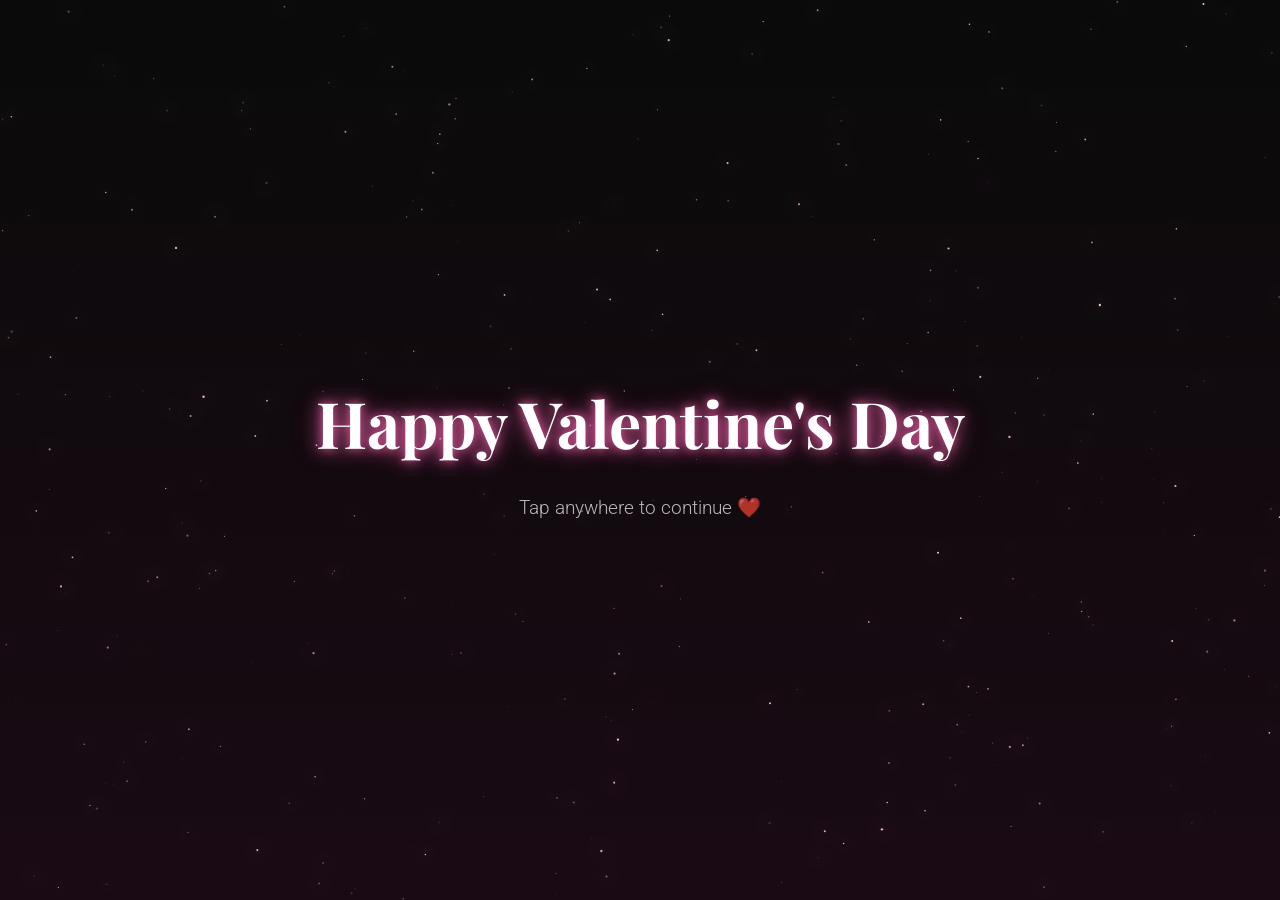
==== index.html @ 5294c1ed "Initial commit - Valentine's Day 2026 interactive website Features: - Stage 1: Photo gallery with 5 " ====
<!DOCTYPE html>
<html lang="en">
<head>
    <meta charset="UTF-8">
    <meta name="viewport" content="width=device-width, initial-scale=1.0">
    <title>Happy Valentine's Day ❤️</title>
    <link rel="preconnect" href="https://fonts.googleapis.com">
    <link rel="preconnect" href="https://fonts.gstatic.com" crossorigin>
    <link href="https://fonts.googleapis.com/css2?family=Playfair+Display:wght@400;700&family=Roboto:wght@300;400&display=swap" rel="stylesheet">
    <link rel="stylesheet" href="css/style.css">
</head>
<body>
    <!-- Canvas for animated starfield background -->
    <canvas id="background"></canvas>

    <!-- STAGE 1: Photo Gallery with Click-through Progression -->
    <div id="stage-1" class="game-stage">
        <!-- Photo layers for parallax (5 random photos will be loaded by JS) -->
        <div class="photo-layer layer-1"></div>
        <div class="photo-layer layer-2"></div>
        <div class="photo-layer layer-3"></div>
        <div class="photo-layer layer-4"></div>
        <div class="photo-layer layer-5"></div>

        <!-- Text overlay container -->
        <div id="text-overlay">
            <p id="progressive-text">Happy Valentine's Day</p>
            <div id="tap-hint">Tap anywhere to continue ❤️</div>
        </div>
    </div>

    <!-- TRANSITION: Game Invitation Popup -->
    <div id="game-transition" class="game-popup" style="display: none;">
        <div class="popup-content">
            <h2>Let's play a little game...</h2>
            <button id="start-game-btn" class="game-button">Let's Go! 💕</button>
        </div>
    </div>

    <!-- STAGE 2: Timeline Ordering Game -->
    <div id="stage-2" class="game-stage" style="display: none;">
        <div class="game-header">
            <h2>Put these moments in order...</h2>
            <p class="game-instruction">Drag the photos from earliest to latest (left to right)</p>
        </div>

        <!-- Drop zones for timeline ordering -->
        <div class="timeline-container">
            <div class="drop-zone" data-position="1">
                <span class="zone-label">First</span>
            </div>
            <div class="drop-zone" data-position="2">
                <span class="zone-label">Second</span>
            </div>
            <div class="drop-zone" data-position="3">
                <span class="zone-label">Third</span>
            </div>
        </div>

        <!-- Draggable photos for timeline (will be loaded by JS) -->
        <div class="photo-timeline timeline-photo-1" data-photo="13"></div>
        <div class="photo-timeline timeline-photo-2" data-photo="14"></div>
        <div class="photo-timeline timeline-photo-3" data-photo="16"></div>

        <button id="check-order-btn" class="game-button">Check My Answer</button>
    </div>

    <!-- STAGE 3: Jigsaw Puzzle Game -->
    <div id="stage-3" class="game-stage" style="display: none;">
        <div class="game-header">
            <h2>Put the pieces together...</h2>
            <p class="game-instruction">Drag the puzzle pieces to their correct spots</p>
        </div>

        <!-- Puzzle grid (drop zones) -->
        <div id="puzzle-grid">
            <!-- 12 drop zones will be generated by JS (3×4 grid) -->
        </div>

        <!-- Puzzle pieces container (draggable pieces) -->
        <div id="puzzle-pieces-container">
            <!-- 12 draggable pieces will be generated by JS -->
        </div>

        <button id="check-puzzle-btn" class="game-button">Check Puzzle</button>
    </div>

    <!-- STAGE 4: Victory - Swirling Photos with Spotify Link -->
    <div id="stage-4" class="game-stage" style="display: none;">
        <div class="swirl-container">
            <!-- Photos will be added here by JS and animated in a circle -->
        </div>

        <div class="victory-center">
            <h2 class="victory-text">You Did It! 🎉</h2>
            <a href="https://open.spotify.com/playlist/YOUR_PLAYLIST_ID"
               target="_blank"
               class="spotify-link game-button">
                Claim Your Prize 🎵
            </a>
        </div>
    </div>

    <script src="js/script.js"></script>
</body>
</html>
---- css/style.css ----
/* ============================================
   MINIMAL VALENTINE'S DAY WEBSITE - CSS
   ============================================ */

/* Reset & Base Styles */
* {
    margin: 0;
    padding: 0;
    box-sizing: border-box;
}

body {
    overflow: hidden;
    font-family: 'Roboto', sans-serif;
    background: #0a0a0a;
    cursor: pointer;
    height: 100vh;
    width: 100vw;
}

/* Canvas Background - Starfield Animation */
#background {
    position: fixed;
    top: 0;
    left: 0;
    width: 100vw;
    height: 100vh;
    z-index: -1;
}

/* ==========================================
   GAME STAGES
   ========================================== */

.game-stage {
    position: fixed;
    top: 0;
    left: 0;
    width: 100vw;
    height: 100vh;
    z-index: 10;
    display: flex;
    flex-direction: column;
    align-items: center;
    justify-content: center;
    padding: 2rem;
}

.game-header {
    text-align: center;
    margin-bottom: 2rem;
    z-index: 50;
}

.game-header h2 {
    font-size: clamp(2rem, 4vw, 3rem);
    color: white;
    font-family: 'Playfair Display', serif;
    text-shadow:
        0 0 10px rgba(255, 105, 180, 0.8),
        0 0 20px rgba(255, 105, 180, 0.6),
        2px 2px 4px rgba(0, 0, 0, 0.8);
    margin-bottom: 0.5rem;
}

.game-instruction {
    font-size: clamp(1rem, 2vw, 1.3rem);
    color: rgba(255, 255, 255, 0.8);
    font-weight: 300;
}

.game-button {
    background: linear-gradient(135deg, #ff6b9d, #c44569);
    border: none;
    color: white;
    font-size: 1.2rem;
    font-weight: 600;
    padding: 1rem 2.5rem;
    border-radius: 50px;
    cursor: pointer;
    box-shadow: 0 10px 30px rgba(255, 107, 157, 0.4);
    transition: all 0.3s ease;
    margin-top: 2rem;
    z-index: 50;
}

.game-button:hover {
    transform: translateY(-2px);
    box-shadow: 0 15px 40px rgba(255, 107, 157, 0.6);
}

.game-button:active {
    transform: translateY(0);
}

/* ==========================================
   GAME TRANSITION POPUP
   ========================================== */

.game-popup {
    position: fixed;
    top: 0;
    left: 0;
    width: 100vw;
    height: 100vh;
    background: rgba(0, 0, 0, 0.85);
    backdrop-filter: blur(10px);
    z-index: 200;
    display: flex;
    align-items: center;
    justify-content: center;
    opacity: 0;
    animation: fadeIn 0.5s ease forwards;
}

@keyframes fadeIn {
    to { opacity: 1; }
}

.popup-content {
    background: rgba(20, 10, 20, 0.9);
    padding: 3rem 4rem;
    border-radius: 24px;
    border: 2px solid rgba(255, 105, 180, 0.5);
    box-shadow:
        0 20px 60px rgba(0, 0, 0, 0.8),
        0 0 40px rgba(255, 105, 180, 0.3);
    text-align: center;
    animation: popupSlide 0.5s ease 0.2s backwards;
}

@keyframes popupSlide {
    from {
        transform: translateY(-50px);
        opacity: 0;
    }
    to {
        transform: translateY(0);
        opacity: 1;
    }
}

.popup-content h2 {
    font-size: clamp(2rem, 5vw, 3.5rem);
    color: white;
    font-family: 'Playfair Display', serif;
    text-shadow:
        0 0 10px rgba(255, 105, 180, 0.8),
        0 0 20px rgba(255, 105, 180, 0.6),
        2px 2px 4px rgba(0, 0, 0, 0.8);
    margin-bottom: 1rem;
}

/* ==========================================
   STAGE 1: PHOTO GALLERY
   ========================================== */

#stage-1 {
    padding: 0;
}

/* ==========================================
   STAGE 2: TIMELINE ORDERING
   ========================================== */

.timeline-container {
    display: flex;
    gap: 2rem;
    justify-content: center;
    align-items: center;
    margin-bottom: 3rem;
    z-index: 20;
}

.drop-zone {
    width: 250px;
    height: 350px;
    border: 3px dashed rgba(255, 105, 180, 0.5);
    border-radius: 16px;
    background: rgba(255, 255, 255, 0.05);
    display: flex;
    align-items: center;
    justify-content: center;
    position: relative;
    transition: all 0.3s ease;
}

.drop-zone.drag-over {
    border-color: rgba(255, 105, 180, 1);
    background: rgba(255, 105, 180, 0.1);
    transform: scale(1.05);
}

.drop-zone.filled {
    border-style: solid;
    border-color: rgba(255, 105, 180, 0.8);
}

.zone-label {
    position: absolute;
    bottom: 10px;
    font-size: 1rem;
    color: rgba(255, 255, 255, 0.6);
    font-weight: 600;
}

.photo-timeline {
    position: absolute;
    width: 220px;
    height: 300px;
    background-size: cover;
    background-position: center;
    border-radius: 12px;
    cursor: grab;
    box-shadow:
        0 15px 40px rgba(0, 0, 0, 0.5),
        0 0 20px rgba(255, 105, 180, 0.3);
    transition: transform 0.2s ease, box-shadow 0.2s ease;
    user-select: none;
    touch-action: none;
    z-index: 30;
}

.photo-timeline:hover {
    transform: scale(1.05);
    box-shadow:
        0 20px 50px rgba(0, 0, 0, 0.6),
        0 0 30px rgba(255, 105, 180, 0.5);
}

.photo-timeline.dragging {
    cursor: grabbing;
    opacity: 0.7;
    z-index: 100;
}

.photo-timeline.in-zone {
    cursor: grab;
    opacity: 1;
}

/* ==========================================
   STAGE 3: JIGSAW PUZZLE
   ========================================== */

#puzzle-grid {
    display: grid;
    grid-template-columns: repeat(3, 1fr);
    grid-template-rows: repeat(3, 1fr);
    gap: 4px;
    width: 720px;
    height: 405px;
    max-width: 90vw;
    max-height: calc(90vw * 9 / 16);
    background: rgba(255, 255, 255, 0.05);
    padding: 8px;
    border-radius: 16px;
    margin: 0 auto 2rem;
    z-index: 20;
}

.puzzle-slot {
    border: 2px dashed rgba(255, 105, 180, 0.3);
    border-radius: 8px;
    background: rgba(255, 255, 255, 0.02);
    transition: all 0.3s ease;
    position: relative;
    overflow: hidden;
    cursor: pointer;
}

.puzzle-slot:hover {
    border-color: rgba(255, 105, 180, 0.6);
    background: rgba(255, 105, 180, 0.05);
}

.puzzle-slot.filled {
    border-style: solid;
    border-color: rgba(255, 105, 180, 0.6);
    cursor: default;
    pointer-events: none;
}

#puzzle-pieces-container {
    position: fixed;
    top: 0;
    left: 0;
    width: 100vw;
    height: 100vh;
    z-index: 30;
    pointer-events: none; /* Let clicks pass through to slots */
}

#puzzle-pieces-container .puzzle-piece {
    pointer-events: auto; /* But pieces themselves are clickable */
}

.puzzle-piece {
    position: absolute;
    width: 240px;
    height: 135px;
    background-color: rgba(255, 105, 180, 0.2); /* Fallback if image missing */
    background-size: 720px 405px; /* 3×3 grid scaled to piece size (16:9 ratio) */
    background-repeat: no-repeat;
    border-radius: 8px;
    cursor: pointer;
    box-shadow:
        0 8px 20px rgba(0, 0, 0, 0.5),
        0 0 15px rgba(255, 105, 180, 0.3);
    transition: transform 0.2s ease, box-shadow 0.2s ease, border 0.2s ease;
    user-select: none;
    border: 3px solid rgba(255, 255, 255, 0.2);
}

.puzzle-piece:hover {
    transform: scale(1.05);
    box-shadow:
        0 12px 30px rgba(0, 0, 0, 0.6),
        0 0 25px rgba(255, 105, 180, 0.5);
    border-color: rgba(255, 255, 255, 0.4);
}

.puzzle-piece.selected {
    border: 3px solid rgba(255, 105, 180, 1);
    box-shadow:
        0 12px 40px rgba(0, 0, 0, 0.7),
        0 0 40px rgba(255, 105, 180, 0.8),
        inset 0 0 20px rgba(255, 105, 180, 0.3);
    z-index: 100;
    animation: selectedPulse 1s ease-in-out infinite;
}

@keyframes selectedPulse {
    0%, 100% {
        box-shadow:
            0 12px 40px rgba(0, 0, 0, 0.7),
            0 0 40px rgba(255, 105, 180, 0.8),
            inset 0 0 20px rgba(255, 105, 180, 0.3);
    }
    50% {
        box-shadow:
            0 15px 50px rgba(0, 0, 0, 0.8),
            0 0 60px rgba(255, 105, 180, 1),
            inset 0 0 30px rgba(255, 105, 180, 0.5);
    }
}

.puzzle-piece.in-slot {
    cursor: default;
    pointer-events: none;
    border-color: rgba(255, 255, 255, 0.3);
}

/* Responsive puzzle */
@media (max-width: 768px) {
    #puzzle-grid {
        width: 90vw;
        height: calc(90vw * 9 / 16);
        max-height: 50vh;
    }

    .puzzle-piece {
        width: 160px;
        height: 90px;
        background-size: 480px 270px;
    }
}

/* ==========================================
   STAGE 4: VICTORY - SWIRLING PHOTOS
   ========================================== */

.swirl-container {
    position: absolute;
    top: 50%;
    left: 50%;
    transform: translate(-50%, -50%);
    width: 80vmin;
    height: 80vmin;
    z-index: 5;
}

.swirl-photo {
    position: absolute;
    width: 200px;
    height: 280px;
    background-size: cover;
    background-position: center;
    border-radius: 12px;
    box-shadow:
        0 15px 40px rgba(0, 0, 0, 0.6),
        0 0 30px rgba(255, 105, 180, 0.4);
    animation: orbit 20s linear infinite;
    transform-origin: center;
}

/* Each photo orbits at a different offset */
.swirl-photo:nth-child(1) {
    animation-delay: 0s;
}

.swirl-photo:nth-child(2) {
    animation-delay: -6.67s; /* 1/3 of 20s */
}

.swirl-photo:nth-child(3) {
    animation-delay: -13.34s; /* 2/3 of 20s */
}

@keyframes orbit {
    from {
        transform: rotate(0deg) translateX(250px) rotate(0deg);
    }
    to {
        transform: rotate(360deg) translateX(250px) rotate(-360deg);
    }
}

.victory-center {
    position: absolute;
    top: 50%;
    left: 50%;
    transform: translate(-50%, -50%);
    text-align: center;
    z-index: 100;
    animation: victoryPulse 2s ease-in-out infinite;
}

@keyframes victoryPulse {
    0%, 100% {
        transform: translate(-50%, -50%) scale(1);
    }
    50% {
        transform: translate(-50%, -50%) scale(1.05);
    }
}

.victory-text {
    font-size: clamp(2.5rem, 6vw, 4rem);
    color: white;
    font-family: 'Playfair Display', serif;
    text-shadow:
        0 0 20px rgba(255, 105, 180, 1),
        0 0 40px rgba(255, 105, 180, 0.8),
        0 0 60px rgba(255, 105, 180, 0.6),
        4px 4px 8px rgba(0, 0, 0, 0.9);
    margin-bottom: 2rem;
    animation: glow 2s ease-in-out infinite;
}

@keyframes glow {
    0%, 100% {
        text-shadow:
            0 0 20px rgba(255, 105, 180, 1),
            0 0 40px rgba(255, 105, 180, 0.8),
            0 0 60px rgba(255, 105, 180, 0.6),
            4px 4px 8px rgba(0, 0, 0, 0.9);
    }
    50% {
        text-shadow:
            0 0 30px rgba(255, 105, 180, 1),
            0 0 60px rgba(255, 105, 180, 1),
            0 0 90px rgba(255, 105, 180, 0.8),
            4px 4px 8px rgba(0, 0, 0, 0.9);
    }
}

.spotify-link {
    display: inline-block;
    text-decoration: none;
    font-size: 1.5rem;
    animation: linkBounce 1s ease-in-out infinite;
}

@keyframes linkBounce {
    0%, 100% {
        transform: translateY(0);
    }
    50% {
        transform: translateY(-10px);
    }
}

/* ==========================================
   STAGE 1: PHOTO GALLERY
   ========================================== */

#stage-1 {
    padding: 0;
}

/* Photo Layers - Parallax Effect + Draggable */
.photo-layer {
    position: fixed;
    width: 70%;
    max-width: 500px;
    height: 55%;
    background-size: cover;
    background-position: center;
    background-repeat: no-repeat;
    border-radius: 16px;
    opacity: 0;
    transition: opacity 1s ease, transform 0.3s ease-out;
    box-shadow:
        0 25px 80px rgba(0, 0, 0, 0.6),
        0 0 40px rgba(255, 105, 180, 0.2);
    will-change: transform;
    pointer-events: auto; /* Enable clicks for dragging */
    user-select: none; /* Prevent text selection during drag */
    -webkit-user-select: none;
    -moz-user-select: none;
    touch-action: none; /* Prevent scrolling while dragging on touch devices */
}

/* Photo positioning for Stage 1 (Gallery) - backgrounds set by JS */
#stage-1 .layer-1 {
    top: 10%;
    left: 5%;
    z-index: 5;
}

#stage-1 .layer-2 {
    top: 25%;
    right: 8%;
    z-index: 4;
}

#stage-1 .layer-3 {
    top: 50%;
    left: 10%;
    z-index: 3;
}

#stage-1 .layer-4 {
    bottom: 20%;
    right: 15%;
    z-index: 2;
}

#stage-1 .layer-5 {
    bottom: 5%;
    left: 50%;
    transform: translateX(-50%);
    z-index: 1;
}

/* Timeline photo backgrounds - set by JS */

/* Uncomment if using 4th and 5th photos */
/*
.layer-4 {
    top: 20%;
    right: 8%;
    z-index: 2;
    background-image: url('../images/photos/photo4.jpg');
}

.layer-5 {
    bottom: 20%;
    right: 15%;
    z-index: 1;
    background-image: url('../images/photos/photo5.jpg');
}
*/

/* Text Overlay - Center positioned */
#text-overlay {
    position: fixed;
    top: 50%;
    left: 50%;
    transform: translate(-50%, -50%);
    z-index: 100;
    width: 90%;
    max-width: 800px;
    text-align: center;
    pointer-events: none;
}

#progressive-text {
    font-size: clamp(2rem, 5vw, 4rem);
    font-weight: 700;
    color: white;
    text-align: center;
    text-shadow:
        0 0 10px rgba(255, 105, 180, 0.8),
        0 0 20px rgba(255, 105, 180, 0.6),
        0 0 30px rgba(255, 105, 180, 0.4),
        2px 2px 4px rgba(0, 0, 0, 0.8);
    font-family: 'Playfair Display', serif;
    transition: opacity 0.5s ease;
    line-height: 1.3;
    margin-bottom: 0;
}

#tap-hint {
    margin-top: 2rem;
    font-size: 1.2rem;
    color: rgba(255, 255, 255, 0.7);
    font-weight: 300;
    animation: pulse 2s infinite;
}

/* Animations */
@keyframes pulse {
    0%, 100% {
        opacity: 0.5;
        transform: scale(1);
    }
    50% {
        opacity: 1;
        transform: scale(1.05);
    }
}

@keyframes drift {
    0%, 100% {
        transform: translate(0, 0);
    }
    25% {
        transform: translate(10px, -10px);
    }
    50% {
        transform: translate(-5px, 5px);
    }
    75% {
        transform: translate(5px, 10px);
    }
}

/* Mobile Optimization */
@media (max-width: 768px) {
    .photo-layer {
        width: 85%;
        height: 45%;
        max-width: none;
    }

    /* Stack photos more vertically on mobile (Stage 3) */
    #stage-3 .layer-1 {
        top: 10%;
        left: 7.5%;
    }

    #stage-3 .layer-2 {
        top: 40%;
        right: 7.5%;
    }

    #stage-3 .layer-3 {
        bottom: 10%;
        left: 7.5%;
    }

    #progressive-text {
        font-size: clamp(1.5rem, 6vw, 3rem);
    }

    #tap-hint {
        font-size: 1rem;
        margin-top: 1.5rem;
    }

    /* Timeline game mobile adjustments */
    .timeline-container {
        flex-direction: column;
        gap: 1rem;
    }

    .drop-zone {
        width: 200px;
        height: 280px;
    }

    .photo-timeline {
        width: 180px;
        height: 250px;
    }

    .game-button {
        font-size: 1rem;
        padding: 0.8rem 2rem;
    }
}

/* Very small mobile screens */
@media (max-width: 480px) {
    .photo-layer {
        width: 90%;
        height: 40%;
    }

    #progressive-text {
        font-size: clamp(1.2rem, 7vw, 2.5rem);
    }
}

/* Landscape mobile orientation */
@media (max-height: 600px) and (orientation: landscape) {
    .photo-layer {
        height: 70%;
        width: 50%;
    }

    #progressive-text {
        font-size: clamp(1.5rem, 4vh, 2.5rem);
    }

    #tap-hint {
        margin-top: 1rem;
        font-size: 0.9rem;
    }
}
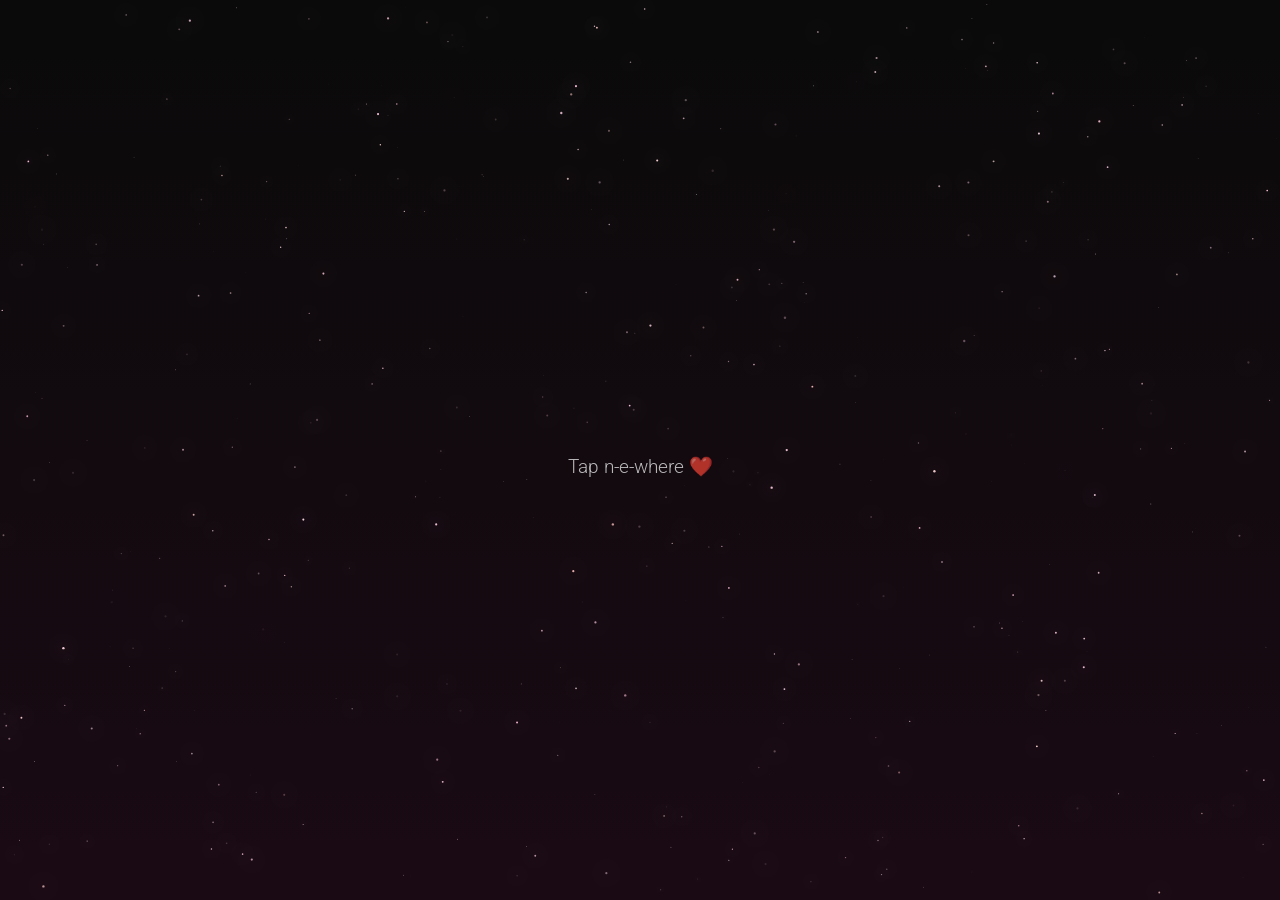
==== commit cf280357: "Update text and messages with Spanish content - Updated gallery text sequence to Spanish love messag" ====
--- a/index.html
+++ b/index.html
@@ -24,15 +24,15 @@
 
         <!-- Text overlay container -->
         <div id="text-overlay">
-            <p id="progressive-text">Happy Valentine's Day</p>
-            <div id="tap-hint">Tap anywhere to continue ❤️</div>
+            <p id="progressive-text"></p>
+            <div id="tap-hint">Tap n-e-where ❤️</div>
         </div>
     </div>
 
     <!-- TRANSITION: Game Invitation Popup -->
     <div id="game-transition" class="game-popup" style="display: none;">
         <div class="popup-content">
-            <h2>Let's play a little game...</h2>
+            <h2>Redypajugar?</h2>
             <button id="start-game-btn" class="game-button">Let's Go! 💕</button>
         </div>
     </div>
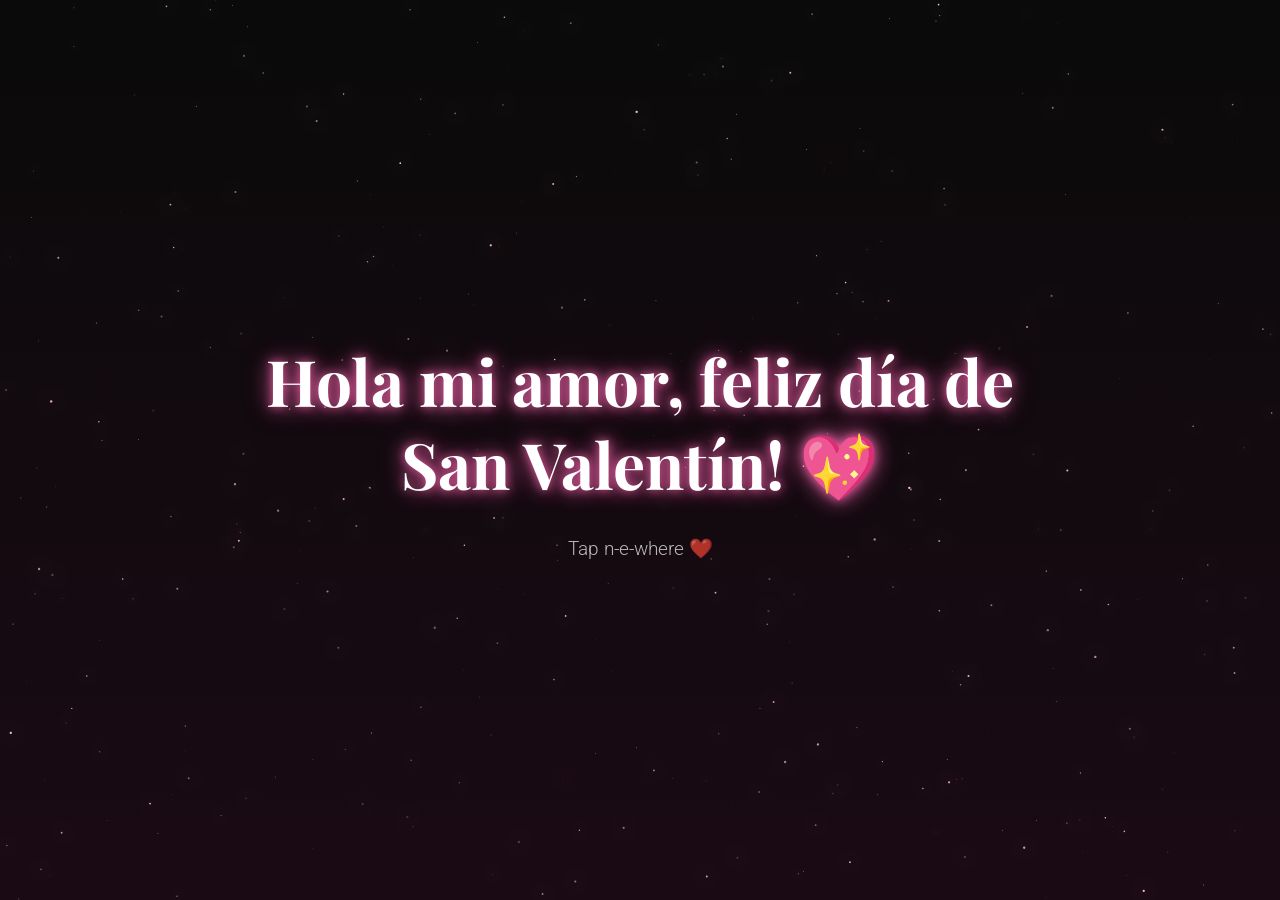
==== commit 80be7597: "Add Reset button and conditional Check Puzzle button - Added Reset button to return puzzle pieces to" ====
--- a/index.html
+++ b/index.html
@@ -82,7 +82,10 @@
             <!-- 12 draggable pieces will be generated by JS -->
         </div>
 
-        <button id="check-puzzle-btn" class="game-button">Check Puzzle</button>
+        <div class="puzzle-buttons">
+            <button id="reset-puzzle-btn" class="game-button secondary-button">Reset</button>
+            <button id="check-puzzle-btn" class="game-button" style="display: none;">Check Puzzle</button>
+        </div>
     </div>
 
     <!-- STAGE 4: Victory - Swirling Photos with Spotify Link -->
@@ -93,7 +96,7 @@
 
         <div class="victory-center">
             <h2 class="victory-text">You Did It! 🎉</h2>
-            <a href="https://open.spotify.com/playlist/YOUR_PLAYLIST_ID"
+            <a href="https://open.spotify.com/playlist/5ZgqlgCvUXYFbsgUpEs50I?si=8c0a952037644d30"
                target="_blank"
                class="spotify-link game-button">
                 Claim Your Prize 🎵
--- a/css/style.css
+++ b/css/style.css
@@ -91,6 +91,23 @@
 
 .game-button:active {
     transform: translateY(0);
+}
+
+.puzzle-buttons {
+    display: flex;
+    gap: 1rem;
+    justify-content: center;
+    margin-top: 2rem;
+}
+
+.secondary-button {
+    background: linear-gradient(135deg, rgba(255, 255, 255, 0.2), rgba(255, 255, 255, 0.1));
+    border: 2px solid rgba(255, 105, 180, 0.5);
+}
+
+.secondary-button:hover {
+    background: linear-gradient(135deg, rgba(255, 255, 255, 0.3), rgba(255, 255, 255, 0.2));
+    border-color: rgba(255, 105, 180, 0.8);
 }
 
 /* ==========================================
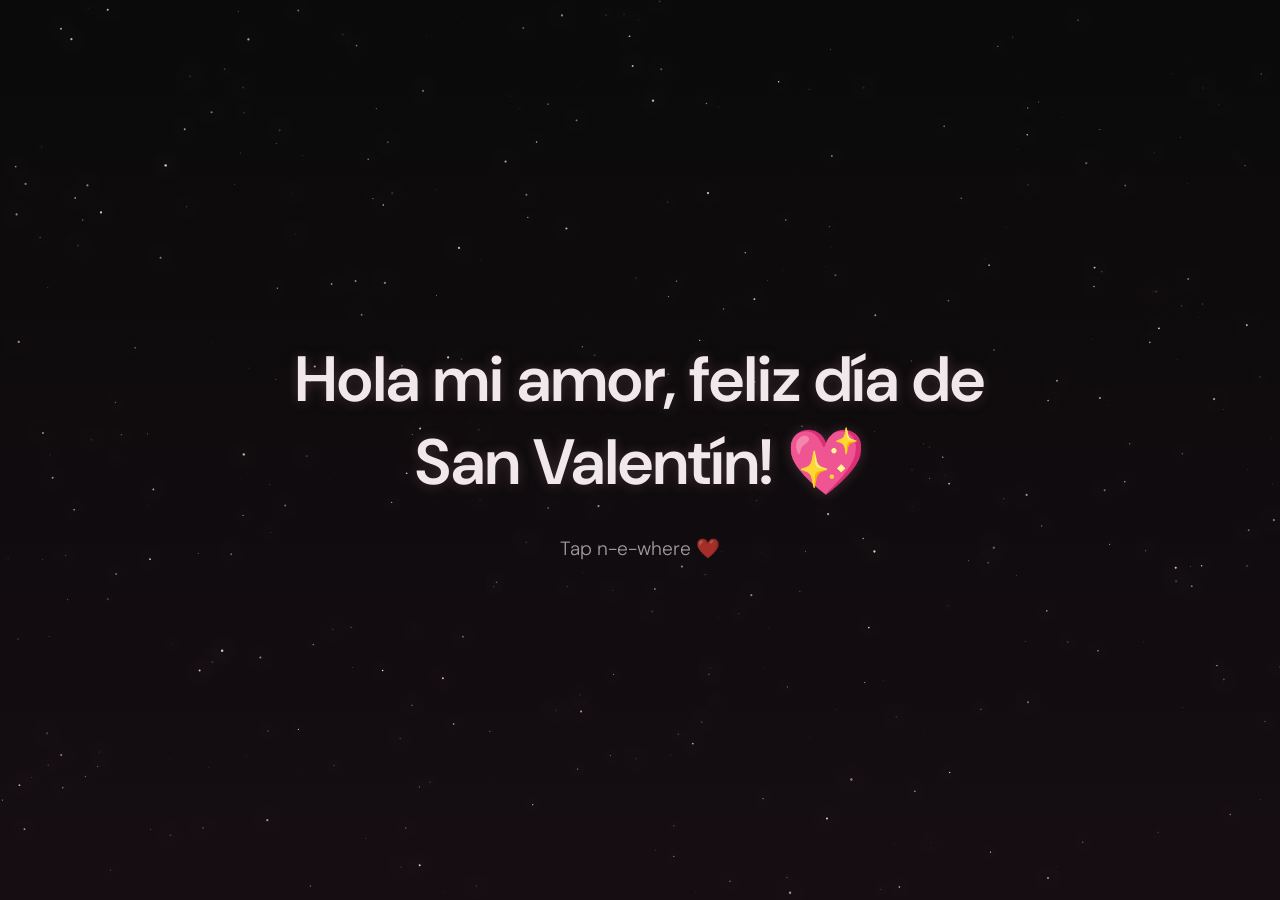
==== commit 84170f31: "Visual overhaul: DM Sans font, soft rose palette, GSAP animations - Swap fonts from Playfair Display" ====
--- a/index.html
+++ b/index.html
@@ -6,7 +6,7 @@
     <title>Happy Valentine's Day ❤️</title>
     <link rel="preconnect" href="https://fonts.googleapis.com">
     <link rel="preconnect" href="https://fonts.gstatic.com" crossorigin>
-    <link href="https://fonts.googleapis.com/css2?family=Playfair+Display:wght@400;700&family=Roboto:wght@300;400&display=swap" rel="stylesheet">
+    <link href="https://fonts.googleapis.com/css2?family=DM+Sans:ital,wght@0,300;0,400;0,500;0,600;0,700;1,400&display=swap" rel="stylesheet">
     <link rel="stylesheet" href="css/style.css">
 </head>
 <body>
@@ -62,7 +62,7 @@
         <div class="photo-timeline timeline-photo-2" data-photo="14"></div>
         <div class="photo-timeline timeline-photo-3" data-photo="16"></div>
 
-        <button id="check-order-btn" class="game-button">Check My Answer</button>
+        <button id="check-order-btn" class="game-button" style="display: none;">Check My Answer</button>
     </div>
 
     <!-- STAGE 3: Jigsaw Puzzle Game -->
@@ -104,6 +104,7 @@
         </div>
     </div>
 
+    <script src="https://cdnjs.cloudflare.com/ajax/libs/gsap/3.12.5/gsap.min.js"></script>
     <script src="js/script.js"></script>
 </body>
 </html>
--- a/css/style.css
+++ b/css/style.css
@@ -1,6 +1,20 @@
 /* ============================================
    MINIMAL VALENTINE'S DAY WEBSITE - CSS
    ============================================ */
+
+/* Color Palette */
+:root {
+    --rose-300: #d4a0a7;
+    --rose-400: #c08b93;
+    --rose-500: #b07a83;
+    --rose-600: #9c6670;
+    --rose-gold: #c7a17a;
+    --bg-surface: rgba(20, 14, 18, 0.92);
+    --text-primary: #f0e8ea;
+    --text-muted: rgba(240, 232, 234, 0.65);
+    --success: rgba(134, 197, 161, 0.9);
+    --error: rgba(196, 130, 140, 0.9);
+}
 
 /* Reset & Base Styles */
 * {
@@ -11,7 +25,7 @@
 
 body {
     overflow: hidden;
-    font-family: 'Roboto', sans-serif;
+    font-family: 'DM Sans', sans-serif;
     background: #0a0a0a;
     cursor: pointer;
     height: 100vh;
@@ -54,31 +68,29 @@
 
 .game-header h2 {
     font-size: clamp(2rem, 4vw, 3rem);
-    color: white;
-    font-family: 'Playfair Display', serif;
-    text-shadow:
-        0 0 10px rgba(255, 105, 180, 0.8),
-        0 0 20px rgba(255, 105, 180, 0.6),
-        2px 2px 4px rgba(0, 0, 0, 0.8);
+    color: var(--text-primary);
+    font-family: 'DM Sans', sans-serif;
+    font-weight: 600;
+    text-shadow: 0 1px 12px rgba(176, 122, 131, 0.35), 0 2px 6px rgba(0, 0, 0, 0.7);
     margin-bottom: 0.5rem;
 }
 
 .game-instruction {
     font-size: clamp(1rem, 2vw, 1.3rem);
-    color: rgba(255, 255, 255, 0.8);
+    color: var(--text-muted);
     font-weight: 300;
 }
 
 .game-button {
-    background: linear-gradient(135deg, #ff6b9d, #c44569);
+    background: linear-gradient(135deg, var(--rose-400), var(--rose-600));
     border: none;
-    color: white;
+    color: var(--text-primary);
     font-size: 1.2rem;
     font-weight: 600;
     padding: 1rem 2.5rem;
     border-radius: 50px;
     cursor: pointer;
-    box-shadow: 0 10px 30px rgba(255, 107, 157, 0.4);
+    box-shadow: 0 10px 30px rgba(156, 102, 112, 0.3);
     transition: all 0.3s ease;
     margin-top: 2rem;
     z-index: 50;
@@ -86,7 +98,7 @@
 
 .game-button:hover {
     transform: translateY(-2px);
-    box-shadow: 0 15px 40px rgba(255, 107, 157, 0.6);
+    box-shadow: 0 15px 40px rgba(156, 102, 112, 0.45);
 }
 
 .game-button:active {
@@ -102,12 +114,12 @@
 
 .secondary-button {
     background: linear-gradient(135deg, rgba(255, 255, 255, 0.2), rgba(255, 255, 255, 0.1));
-    border: 2px solid rgba(255, 105, 180, 0.5);
+    border: 2px solid rgba(192, 139, 147, 0.4);
 }
 
 .secondary-button:hover {
     background: linear-gradient(135deg, rgba(255, 255, 255, 0.3), rgba(255, 255, 255, 0.2));
-    border-color: rgba(255, 105, 180, 0.8);
+    border-color: rgba(192, 139, 147, 0.7);
 }
 
 /* ==========================================
@@ -120,60 +132,32 @@
     left: 0;
     width: 100vw;
     height: 100vh;
-    background: rgba(0, 0, 0, 0.85);
-    backdrop-filter: blur(10px);
+    background: rgba(0, 0, 0, 0.7);
+    backdrop-filter: blur(12px);
     z-index: 200;
     display: flex;
     align-items: center;
     justify-content: center;
     opacity: 0;
-    animation: fadeIn 0.5s ease forwards;
-}
-
-@keyframes fadeIn {
-    to { opacity: 1; }
 }
 
 .popup-content {
-    background: rgba(20, 10, 20, 0.9);
+    background: rgba(20, 14, 18, 0.85);
+    backdrop-filter: blur(20px);
     padding: 3rem 4rem;
     border-radius: 24px;
-    border: 2px solid rgba(255, 105, 180, 0.5);
-    box-shadow:
-        0 20px 60px rgba(0, 0, 0, 0.8),
-        0 0 40px rgba(255, 105, 180, 0.3);
+    border: 1px solid rgba(199, 161, 122, 0.2);
+    box-shadow: 0 16px 48px rgba(0, 0, 0, 0.6);
     text-align: center;
-    animation: popupSlide 0.5s ease 0.2s backwards;
-}
-
-@keyframes popupSlide {
-    from {
-        transform: translateY(-50px);
-        opacity: 0;
-    }
-    to {
-        transform: translateY(0);
-        opacity: 1;
-    }
 }
 
 .popup-content h2 {
     font-size: clamp(2rem, 5vw, 3.5rem);
-    color: white;
-    font-family: 'Playfair Display', serif;
-    text-shadow:
-        0 0 10px rgba(255, 105, 180, 0.8),
-        0 0 20px rgba(255, 105, 180, 0.6),
-        2px 2px 4px rgba(0, 0, 0, 0.8);
+    color: var(--text-primary);
+    font-family: 'DM Sans', sans-serif;
+    font-weight: 600;
+    text-shadow: 0 1px 12px rgba(176, 122, 131, 0.35), 0 2px 6px rgba(0, 0, 0, 0.7);
     margin-bottom: 1rem;
-}
-
-/* ==========================================
-   STAGE 1: PHOTO GALLERY
-   ========================================== */
-
-#stage-1 {
-    padding: 0;
 }
 
 /* ==========================================
@@ -192,7 +176,7 @@
 .drop-zone {
     width: 250px;
     height: 350px;
-    border: 3px dashed rgba(255, 105, 180, 0.5);
+    border: 3px dashed rgba(192, 139, 147, 0.4);
     border-radius: 16px;
     background: rgba(255, 255, 255, 0.05);
     display: flex;
@@ -203,21 +187,21 @@
 }
 
 .drop-zone.drag-over {
-    border-color: rgba(255, 105, 180, 1);
-    background: rgba(255, 105, 180, 0.1);
+    border-color: var(--rose-300);
+    background: rgba(192, 139, 147, 0.1);
     transform: scale(1.05);
 }
 
 .drop-zone.filled {
     border-style: solid;
-    border-color: rgba(255, 105, 180, 0.8);
+    border-color: var(--rose-400);
 }
 
 .zone-label {
     position: absolute;
     bottom: 10px;
     font-size: 1rem;
-    color: rgba(255, 255, 255, 0.6);
+    color: var(--text-muted);
     font-weight: 600;
 }
 
@@ -229,9 +213,7 @@
     background-position: center;
     border-radius: 12px;
     cursor: grab;
-    box-shadow:
-        0 15px 40px rgba(0, 0, 0, 0.5),
-        0 0 20px rgba(255, 105, 180, 0.3);
+    box-shadow: 0 12px 40px rgba(0, 0, 0, 0.5);
     transition: transform 0.2s ease, box-shadow 0.2s ease;
     user-select: none;
     touch-action: none;
@@ -240,9 +222,7 @@
 
 .photo-timeline:hover {
     transform: scale(1.05);
-    box-shadow:
-        0 20px 50px rgba(0, 0, 0, 0.6),
-        0 0 30px rgba(255, 105, 180, 0.5);
+    box-shadow: 0 16px 48px rgba(0, 0, 0, 0.6);
 }
 
 .photo-timeline.dragging {
@@ -277,7 +257,7 @@
 }
 
 .puzzle-slot {
-    border: 2px dashed rgba(255, 105, 180, 0.3);
+    border: 2px dashed rgba(192, 139, 147, 0.3);
     border-radius: 8px;
     background: rgba(255, 255, 255, 0.02);
     transition: all 0.3s ease;
@@ -287,13 +267,13 @@
 }
 
 .puzzle-slot:hover {
-    border-color: rgba(255, 105, 180, 0.6);
-    background: rgba(255, 105, 180, 0.05);
+    border-color: rgba(192, 139, 147, 0.5);
+    background: rgba(192, 139, 147, 0.05);
 }
 
 .puzzle-slot.filled {
     border-style: solid;
-    border-color: rgba(255, 105, 180, 0.6);
+    border-color: var(--rose-400);
     cursor: default;
     pointer-events: none;
 }
@@ -316,14 +296,12 @@
     position: absolute;
     width: 240px;
     height: 135px;
-    background-color: rgba(255, 105, 180, 0.2); /* Fallback if image missing */
-    background-size: 720px 405px; /* 3×3 grid scaled to piece size (16:9 ratio) */
+    background-color: rgba(176, 122, 131, 0.15);
+    background-size: 720px 405px;
     background-repeat: no-repeat;
     border-radius: 8px;
     cursor: pointer;
-    box-shadow:
-        0 8px 20px rgba(0, 0, 0, 0.5),
-        0 0 15px rgba(255, 105, 180, 0.3);
+    box-shadow: 0 8px 24px rgba(0, 0, 0, 0.5);
     transition: transform 0.2s ease, box-shadow 0.2s ease, border 0.2s ease;
     user-select: none;
     border: 3px solid rgba(255, 255, 255, 0.2);
@@ -331,40 +309,18 @@
 
 .puzzle-piece:hover {
     transform: scale(1.05);
-    box-shadow:
-        0 12px 30px rgba(0, 0, 0, 0.6),
-        0 0 25px rgba(255, 105, 180, 0.5);
+    box-shadow: 0 12px 32px rgba(0, 0, 0, 0.6);
     border-color: rgba(255, 255, 255, 0.4);
 }
 
 .puzzle-piece.selected {
-    border: 3px solid rgba(255, 105, 180, 1);
-    box-shadow:
-        0 12px 40px rgba(0, 0, 0, 0.7),
-        0 0 40px rgba(255, 105, 180, 0.8),
-        inset 0 0 20px rgba(255, 105, 180, 0.3);
+    border: 3px solid var(--rose-300);
+    box-shadow: 0 12px 40px rgba(0, 0, 0, 0.7);
     z-index: 100;
-    animation: selectedPulse 1s ease-in-out infinite;
-}
-
-@keyframes selectedPulse {
-    0%, 100% {
-        box-shadow:
-            0 12px 40px rgba(0, 0, 0, 0.7),
-            0 0 40px rgba(255, 105, 180, 0.8),
-            inset 0 0 20px rgba(255, 105, 180, 0.3);
-    }
-    50% {
-        box-shadow:
-            0 15px 50px rgba(0, 0, 0, 0.8),
-            0 0 60px rgba(255, 105, 180, 1),
-            inset 0 0 30px rgba(255, 105, 180, 0.5);
-    }
 }
 
 .puzzle-piece.in-slot {
-    cursor: default;
-    pointer-events: none;
+    cursor: pointer;
     border-color: rgba(255, 255, 255, 0.3);
 }
 
@@ -404,9 +360,7 @@
     background-size: cover;
     background-position: center;
     border-radius: 12px;
-    box-shadow:
-        0 15px 40px rgba(0, 0, 0, 0.6),
-        0 0 30px rgba(255, 105, 180, 0.4);
+    box-shadow: 0 12px 40px rgba(0, 0, 0, 0.5);
     animation: orbit 20s linear infinite;
     transform-origin: center;
 }
@@ -426,10 +380,10 @@
 
 @keyframes orbit {
     from {
-        transform: rotate(0deg) translateX(250px) rotate(0deg);
+        transform: rotate(0deg) translateX(min(250px, 30vmin)) rotate(0deg);
     }
     to {
-        transform: rotate(360deg) translateX(250px) rotate(-360deg);
+        transform: rotate(360deg) translateX(min(250px, 30vmin)) rotate(-360deg);
     }
 }
 
@@ -454,32 +408,11 @@
 
 .victory-text {
     font-size: clamp(2.5rem, 6vw, 4rem);
-    color: white;
-    font-family: 'Playfair Display', serif;
-    text-shadow:
-        0 0 20px rgba(255, 105, 180, 1),
-        0 0 40px rgba(255, 105, 180, 0.8),
-        0 0 60px rgba(255, 105, 180, 0.6),
-        4px 4px 8px rgba(0, 0, 0, 0.9);
+    color: var(--text-primary);
+    font-family: 'DM Sans', sans-serif;
+    font-weight: 600;
+    text-shadow: 0 1px 12px rgba(176, 122, 131, 0.35), 0 2px 6px rgba(0, 0, 0, 0.7);
     margin-bottom: 2rem;
-    animation: glow 2s ease-in-out infinite;
-}
-
-@keyframes glow {
-    0%, 100% {
-        text-shadow:
-            0 0 20px rgba(255, 105, 180, 1),
-            0 0 40px rgba(255, 105, 180, 0.8),
-            0 0 60px rgba(255, 105, 180, 0.6),
-            4px 4px 8px rgba(0, 0, 0, 0.9);
-    }
-    50% {
-        text-shadow:
-            0 0 30px rgba(255, 105, 180, 1),
-            0 0 60px rgba(255, 105, 180, 1),
-            0 0 90px rgba(255, 105, 180, 0.8),
-            4px 4px 8px rgba(0, 0, 0, 0.9);
-    }
 }
 
 .spotify-link {
@@ -509,76 +442,55 @@
 /* Photo Layers - Parallax Effect + Draggable */
 .photo-layer {
     position: fixed;
-    width: 70%;
-    max-width: 500px;
-    height: 55%;
+    width: 38%;
+    max-width: 400px;
+    height: 45%;
+    max-height: 350px;
     background-size: cover;
     background-position: center;
     background-repeat: no-repeat;
     border-radius: 16px;
     opacity: 0;
     transition: opacity 1s ease, transform 0.3s ease-out;
-    box-shadow:
-        0 25px 80px rgba(0, 0, 0, 0.6),
-        0 0 40px rgba(255, 105, 180, 0.2);
+    box-shadow: 0 12px 40px rgba(0, 0, 0, 0.5);
     will-change: transform;
-    pointer-events: auto; /* Enable clicks for dragging */
+    pointer-events: none; /* Invisible layers don't intercept clicks */
     user-select: none; /* Prevent text selection during drag */
     -webkit-user-select: none;
     -moz-user-select: none;
     touch-action: none; /* Prevent scrolling while dragging on touch devices */
 }
 
-/* Photo positioning for Stage 1 (Gallery) - backgrounds set by JS */
+/* Photo positioning for Stage 1 (Gallery) - loose mosaic layout */
 #stage-1 .layer-1 {
-    top: 10%;
-    left: 5%;
+    top: 3%;
+    left: 3%;
     z-index: 5;
 }
 
 #stage-1 .layer-2 {
-    top: 25%;
-    right: 8%;
+    top: 5%;
+    right: 3%;
     z-index: 4;
 }
 
 #stage-1 .layer-3 {
-    top: 50%;
-    left: 10%;
+    top: 32%;
+    left: 30%;
     z-index: 3;
 }
 
 #stage-1 .layer-4 {
-    bottom: 20%;
-    right: 15%;
+    bottom: 8%;
+    left: 3%;
     z-index: 2;
 }
 
 #stage-1 .layer-5 {
     bottom: 5%;
-    left: 50%;
-    transform: translateX(-50%);
+    right: 5%;
     z-index: 1;
 }
-
-/* Timeline photo backgrounds - set by JS */
-
-/* Uncomment if using 4th and 5th photos */
-/*
-.layer-4 {
-    top: 20%;
-    right: 8%;
-    z-index: 2;
-    background-image: url('../images/photos/photo4.jpg');
-}
-
-.layer-5 {
-    bottom: 20%;
-    right: 15%;
-    z-index: 1;
-    background-image: url('../images/photos/photo5.jpg');
-}
-*/
 
 /* Text Overlay - Center positioned */
 #text-overlay {
@@ -595,15 +507,11 @@
 
 #progressive-text {
     font-size: clamp(2rem, 5vw, 4rem);
-    font-weight: 700;
-    color: white;
+    font-weight: 600;
+    color: var(--text-primary);
     text-align: center;
-    text-shadow:
-        0 0 10px rgba(255, 105, 180, 0.8),
-        0 0 20px rgba(255, 105, 180, 0.6),
-        0 0 30px rgba(255, 105, 180, 0.4),
-        2px 2px 4px rgba(0, 0, 0, 0.8);
-    font-family: 'Playfair Display', serif;
+    text-shadow: 0 1px 12px rgba(176, 122, 131, 0.35), 0 2px 6px rgba(0, 0, 0, 0.7);
+    font-family: 'DM Sans', sans-serif;
     transition: opacity 0.5s ease;
     line-height: 1.3;
     margin-bottom: 0;
@@ -612,7 +520,7 @@
 #tap-hint {
     margin-top: 2rem;
     font-size: 1.2rem;
-    color: rgba(255, 255, 255, 0.7);
+    color: var(--text-muted);
     font-weight: 300;
     animation: pulse 2s infinite;
 }
@@ -647,25 +555,10 @@
 /* Mobile Optimization */
 @media (max-width: 768px) {
     .photo-layer {
-        width: 85%;
-        height: 45%;
+        width: 55%;
+        height: 35%;
         max-width: none;
-    }
-
-    /* Stack photos more vertically on mobile (Stage 3) */
-    #stage-3 .layer-1 {
-        top: 10%;
-        left: 7.5%;
-    }
-
-    #stage-3 .layer-2 {
-        top: 40%;
-        right: 7.5%;
-    }
-
-    #stage-3 .layer-3 {
-        bottom: 10%;
-        left: 7.5%;
+        max-height: none;
     }
 
     #progressive-text {
@@ -702,8 +595,8 @@
 /* Very small mobile screens */
 @media (max-width: 480px) {
     .photo-layer {
-        width: 90%;
-        height: 40%;
+        width: 60%;
+        height: 30%;
     }
 
     #progressive-text {
